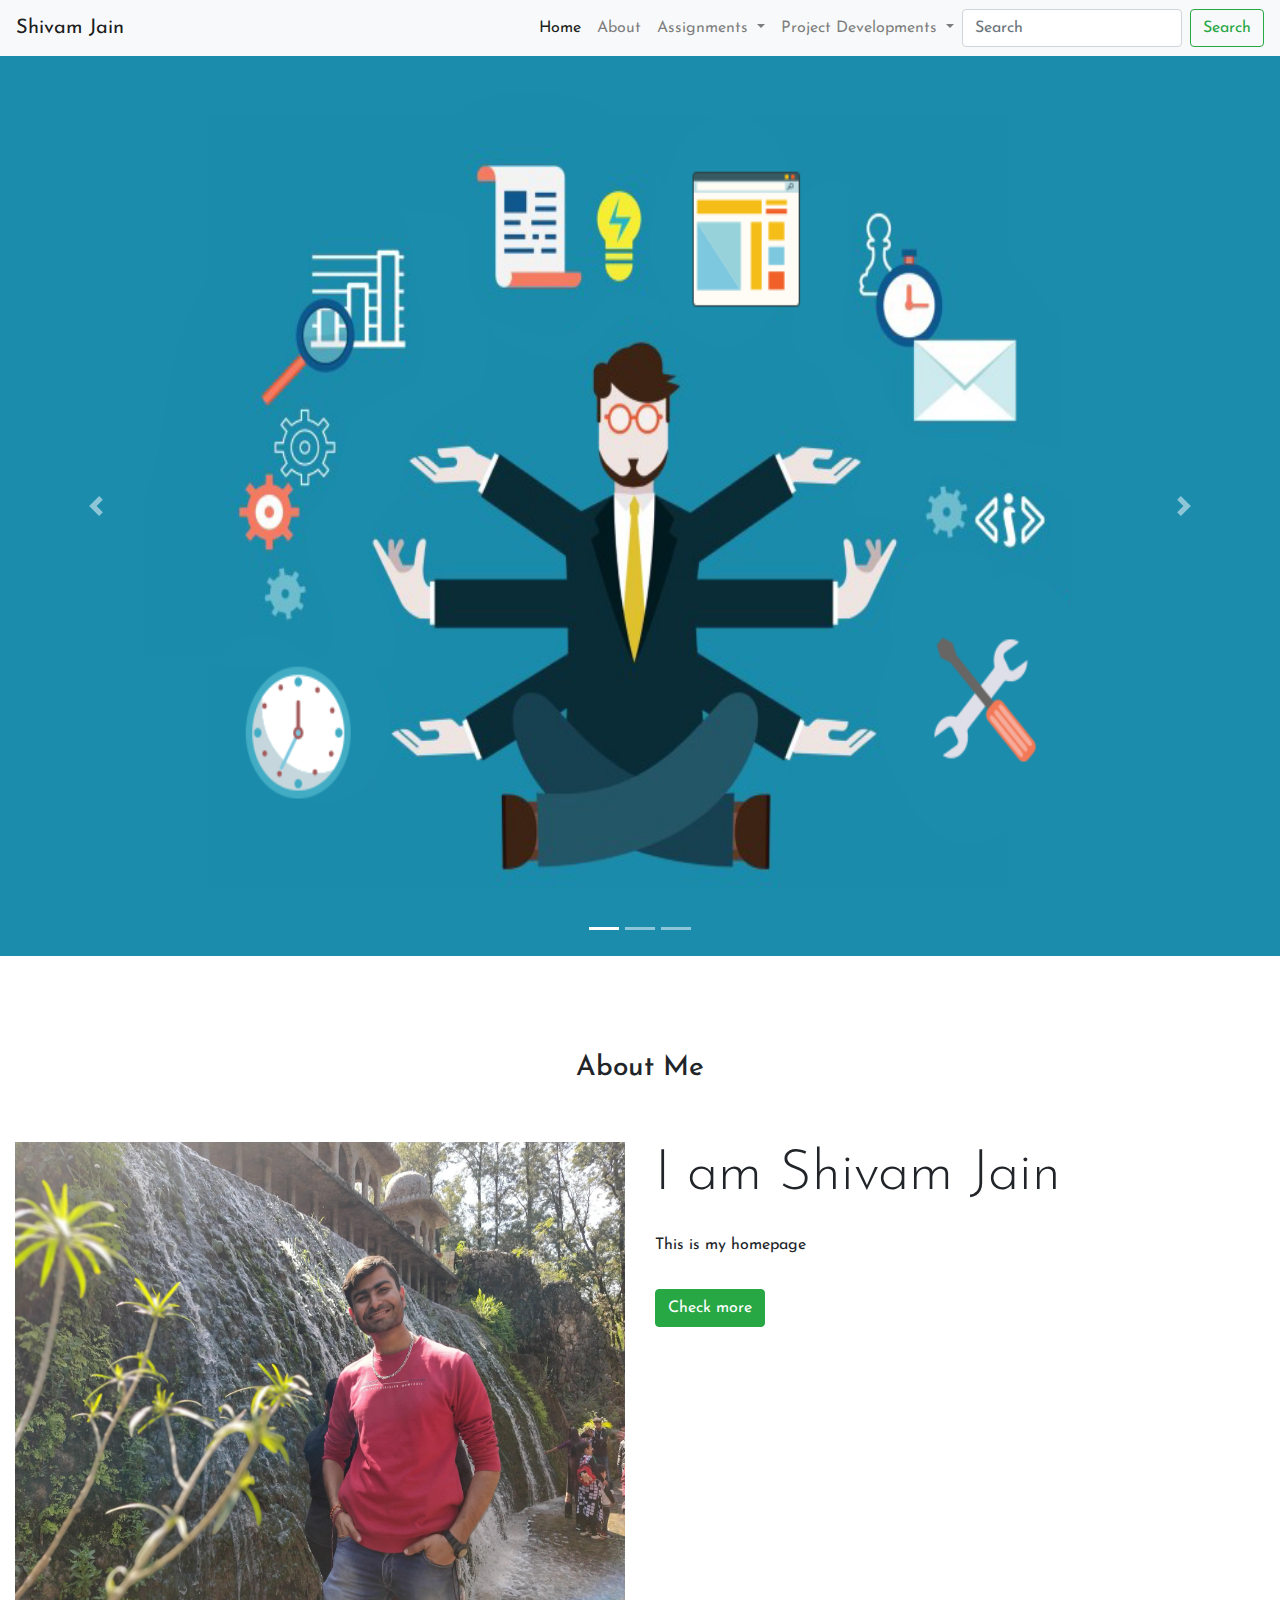
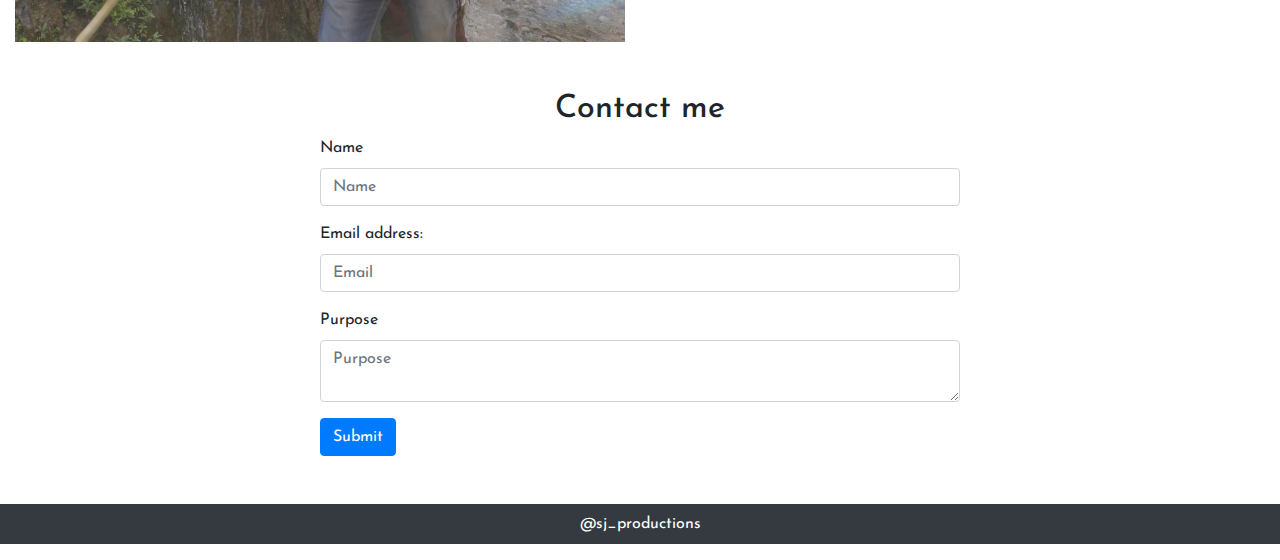
==== index.html @ f19a23f9 "Initiail Webpage" ====
<!DOCTYPE html>
<html lang="en">
	<head>
		<title> My Personal Page</title>
		<meta charset="utf-8">
		<meta name="viewport" content="width=device-width, initial-scale=1">
		<link rel="stylesheet" href="https://maxcdn.bootstrapcdn.com/bootstrap/4.5.0/css/bootstrap.min.css">
		<link rel="stylesheet" type="text/css" href="css/style.css">
		<link href="https://fonts.googleapis.com/css2?family=Josefin+Sans:wght@500&display=swap" rel="stylesheet">
	</head>
	<body>
		
		<!-- This is the code for the navigation bar in the upper front panel -->
		<nav class="navbar navbar-expand-lg navbar-light bg-light">
			<a class="navbar-brand" href="#">Shivam Jain </a>
			<button class="navbar-toggler" type="button" data-toggle="collapse" data-target="#navbarSupportedContent" aria-controls="navbarSupportedContent" aria-expanded="false" aria-label="Toggle navigation">
			<span class="navbar-toggler-icon"></span>
			</button>
			<div class="collapse navbar-collapse" id="navbarSupportedContent">
				<ul class="navbar-nav ml-auto">
					<li class="nav-item active">
						<a class="nav-link" href="index.php">Home <span class="sr-only">(current)</span></a>
					</li>
					<li class="nav-item">
						<a class="nav-link" href="about.php">About</a>
					</li>
					<!-- This is the code for the Assignments dropdown menu-->
					<li class="nav-item dropdown">
						<a class="nav-link dropdown-toggle" href="#" id="navbarDropdown" role="button" data-toggle="dropdown" aria-haspopup="true" aria-expanded="false">
							Assignments
						</a>
						<div class="dropdown-menu" aria-labelledby="navbarDropdown">
							<a class="dropdown-item" href="#">Assignment 1</a>
							<div class="dropdown-divider"></div>
							<a class="dropdown-item" href="#">Assignment 2</a>
							<div class="dropdown-divider"></div>
							<a class="dropdown-item" href="#">Assignment 3</a>
						</div>
					</li>
					<!-- This is the code for the projects dropdown menu-->
					<li class="nav-item dropdown">
						<a class="nav-link dropdown-toggle" href="#" id="navbarDropdown" role="button" data-toggle="dropdown" aria-haspopup="true" aria-expanded="false">
							Project Developments
						</a>
						<div class="dropdown-menu" aria-labelledby="navbarDropdown">
							<a class="dropdown-item" href="#">Minor 1</a>
							<a class="dropdown-item" href="#">Minor 2</a>
							<a class="dropdown-item" href="#">Majors</a>
						</div>
					</li>
				</ul>
				<form class="form-inline my-2 my-lg-0">
					<input class="form-control mr-sm-2" type="search" placeholder="Search" aria-label="Search">
					<button class="btn btn-outline-success my-2 my-sm-0" type="submit">Search</button>
				</form>
			</div>
		</nav>
		<!-- Following is the code for the caraousel-->
		<div id="demo" class="carousel slide" data-ride="carousel">
			<!-- Indicators -->
			<ul class="carousel-indicators">
				<li data-target="#demo" data-slide-to="0" class="active"></li>
				<li data-target="#demo" data-slide-to="1"></li>
				<li data-target="#demo" data-slide-to="2"></li>
			</ul>
			
			<!-- The slideshow -->
			<div class="carousel-inner">
				<div class="carousel-item active">
					<img src="images/img1.png" alt="Technical" width="1100" height="500">
				</div>
				<div class="carousel-item">
					<img src="images/img2.jpg" alt="Yoga" width="1100" height="500">
				</div>
				<div class="carousel-item">
					<img src="images/img3.jpg" alt="Books" width="1100" height="500">
				</div>
			</div>
			
			<!-- Left and right controls -->
			<a class="carousel-control-prev" href="#demo" data-slide="prev">
				<span class="carousel-control-prev-icon"></span>
			</a>
			<a class="carousel-control-next" href="#demo" data-slide="next">
				<span class="carousel-control-next-icon"></span>
			</a>
		</div>
		<!--About me section-->
		<section class="my-5">
			<div class="py-5">
				<h3 class="text-center">About Me</h3>
			</div>
			<div class="container-fluid">
				<div class="row">
					<div class="col-lg-6 col-md-6 col-12">
						<img src="images/profile-min.jpg" class="img-fluid aboutprofileimg">
					</div>
					<div class="col-lg-6 col-md-6 col-12">
						<h2 class="display-4">I am Shivam Jain</h2>
						<p class="py-3">This is my homepage</p>
						<a href="about.php" class="btn btn-success"> Check more </a>
					</div>
				</div>
			</div>
		</section>
		
		<!-- Put the Contact me form here-->
		<section class="my-5">
			
			<!--The heading for the contact us-->
			<div>
				<h2 class="text-center"> Contact me </h2>
			</div>
			
			<!--This is the type form-->
			<div class="w-50 m-auto">
				<form action="userinfo.php" method="post">
					<div class="form-group">
						<label for="name">Name</label>
						<input type="text" name="user" class="form-control" placeholder="Name">
					</div>
					<div class="form-group">
						<label for="email">Email address:</label>
						<input type="email" name="email" class="form-control" placeholder="Email">
					</div>
					<div class="form-group">
						<label for="Purpose">Purpose</label>
						<textarea class="form-control" name="purpose" placeholder="Purpose"></textarea>
					</div>
					<button type="submit" class="btn btn-primary">Submit</button>
				</form>
			</div>
		</section>
		<footer>
			<p class="p-2 bg-dark text-white text-center">@sj_productions</p>	
		</footer>
		

		<script src="https://ajax.googleapis.com/ajax/libs/jquery/3.5.1/jquery.min.js"></script>
		<script src="https://cdnjs.cloudflare.com/ajax/libs/popper.js/1.16.0/umd/popper.min.js"></script>
		<script src="https://maxcdn.bootstrapcdn.com/bootstrap/4.5.0/js/bootstrap.min.js"></script>
	</body>
</html>
---- css/style.css ----
*{ margin: 0; padding: 0; box-sizing: border-box; font-family: 'Josefin Sans', sans-serif;}

  .carousel-inner img {
    width: 100%;
    /* the % attribute shits the side bar alternatively as the image changes, however the vh attribute keeps the buttons fixed*/
    height: 100vh;
  }
  .aboutprofileimg{
  	width: 100%;
  	height: 500px!important
  	/* !important tags superimposes the img-fluid class*/
  }
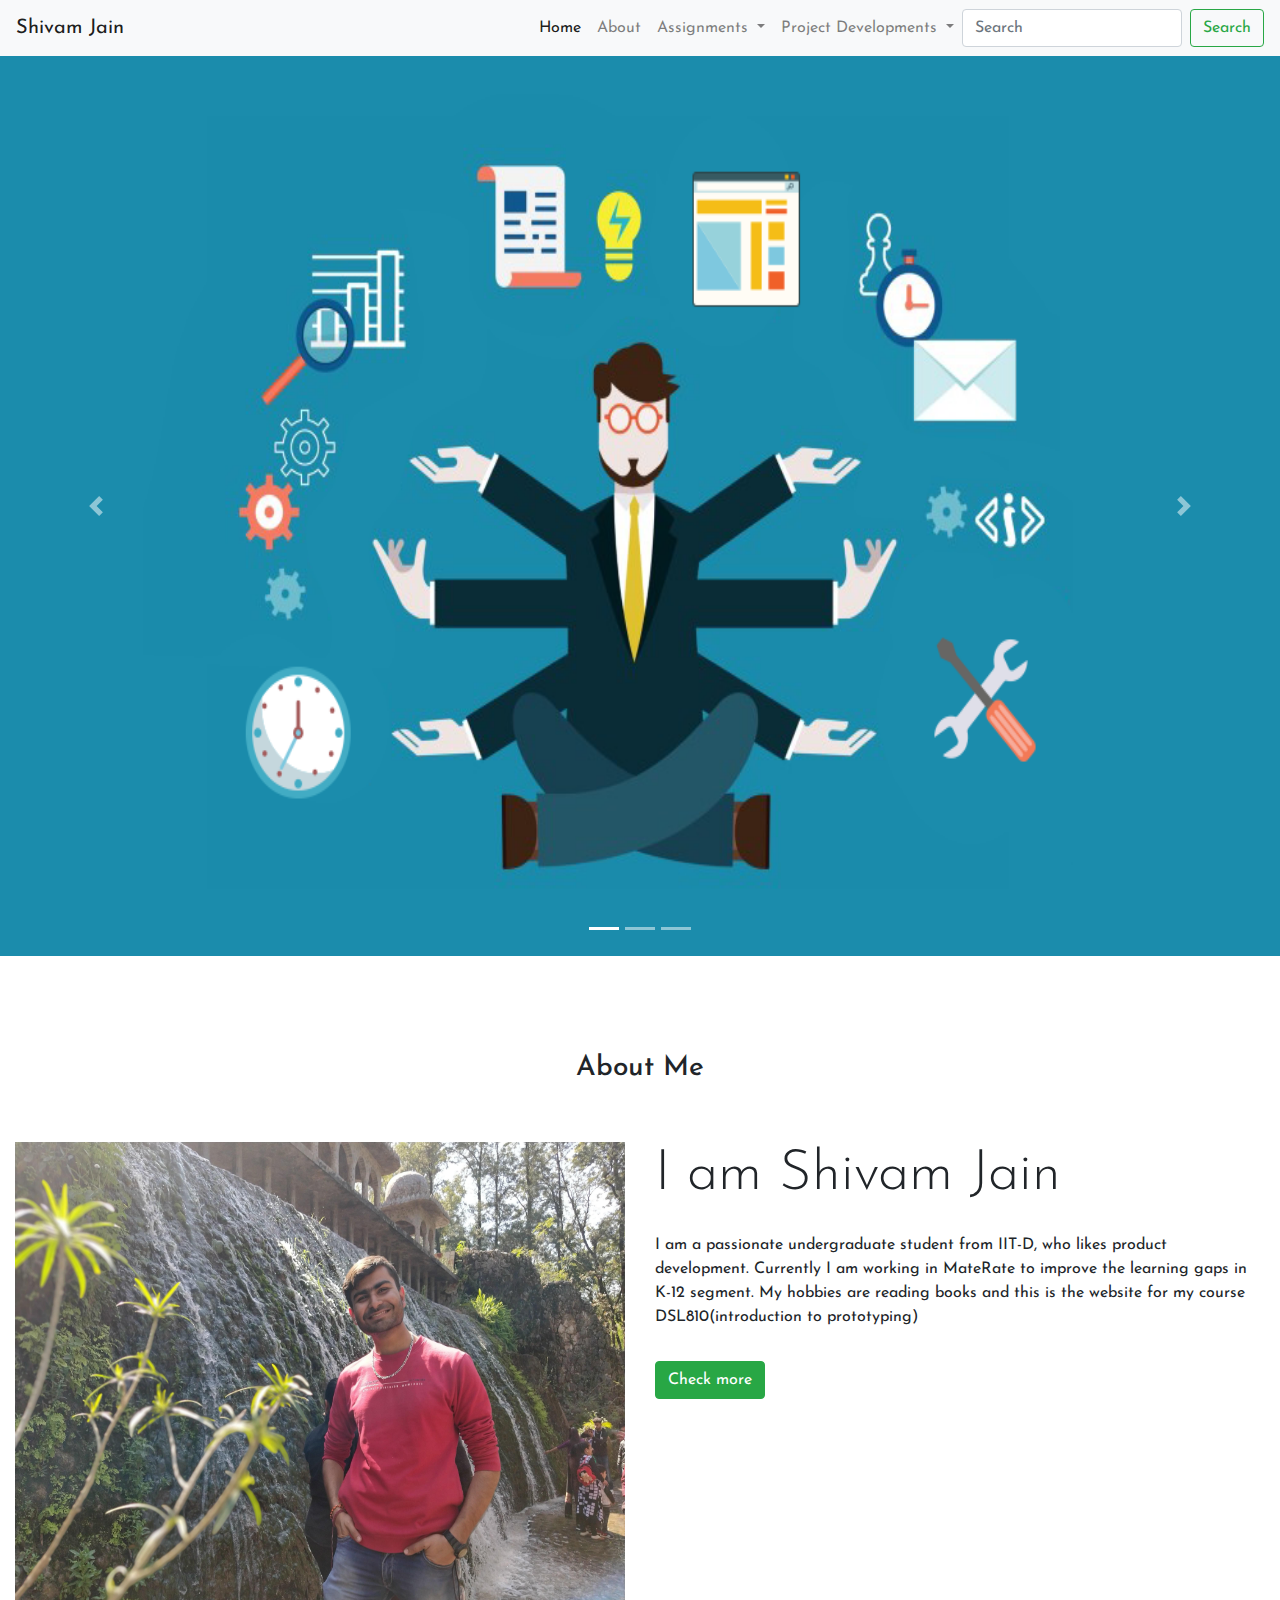
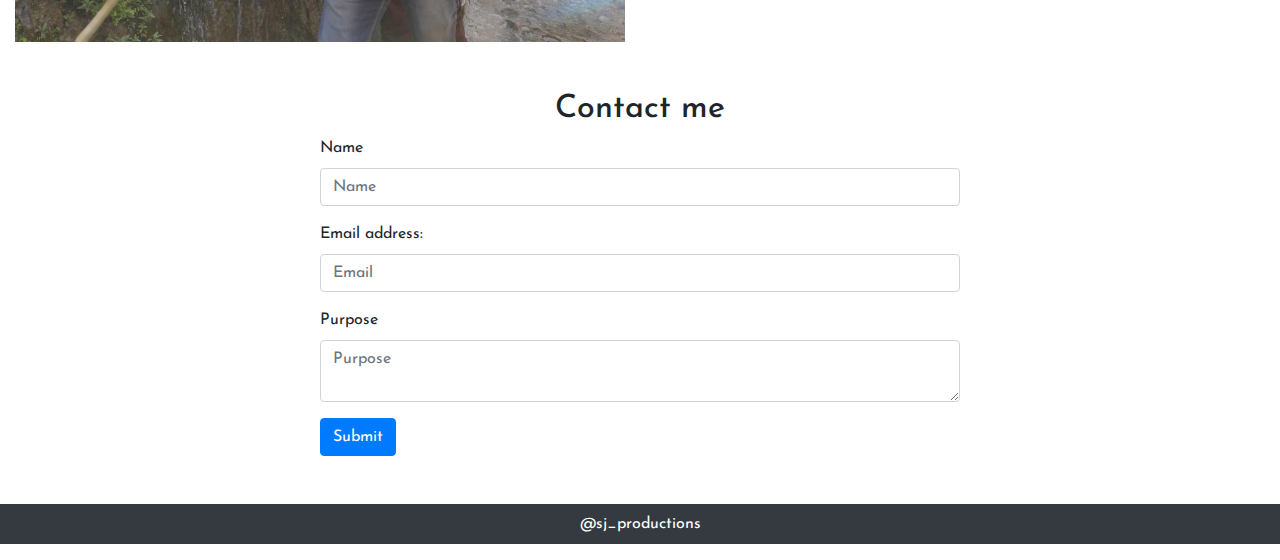
==== commit e95af78b: "Assignment 1 complete" ====
--- a/index.html
+++ b/index.html
@@ -19,10 +19,10 @@
 			<div class="collapse navbar-collapse" id="navbarSupportedContent">
 				<ul class="navbar-nav ml-auto">
 					<li class="nav-item active">
-						<a class="nav-link" href="index.php">Home <span class="sr-only">(current)</span></a>
+						<a class="nav-link" href="index.html">Home <span class="sr-only">(current)</span></a>
 					</li>
 					<li class="nav-item">
-						<a class="nav-link" href="about.php">About</a>
+						<a class="nav-link" href="about.html">About</a>
 					</li>
 					<!-- This is the code for the Assignments dropdown menu-->
 					<li class="nav-item dropdown">
@@ -30,11 +30,17 @@
 							Assignments
 						</a>
 						<div class="dropdown-menu" aria-labelledby="navbarDropdown">
-							<a class="dropdown-item" href="#">Assignment 1</a>
+							<a class="dropdown-item" href="assignment1.html">Assignment 1</a>
 							<div class="dropdown-divider"></div>
 							<a class="dropdown-item" href="#">Assignment 2</a>
 							<div class="dropdown-divider"></div>
 							<a class="dropdown-item" href="#">Assignment 3</a>
+							<div class="dropdown-divider"></div>
+							<a class="dropdown-item" href="#">Assignment 4</a>
+							<div class="dropdown-divider"></div>
+							<a class="dropdown-item" href="#">Assignment 5</a>
+							<div class="dropdown-divider"></div>
+							<a class="dropdown-item" href="#">Assignment 6</a>
 						</div>
 					</li>
 					<!-- This is the code for the projects dropdown menu-->
@@ -44,7 +50,9 @@
 						</a>
 						<div class="dropdown-menu" aria-labelledby="navbarDropdown">
 							<a class="dropdown-item" href="#">Minor 1</a>
+							<div class="dropdown-divider"></div>
 							<a class="dropdown-item" href="#">Minor 2</a>
+							<div class="dropdown-divider"></div>
 							<a class="dropdown-item" href="#">Majors</a>
 						</div>
 					</li>
@@ -55,6 +63,7 @@
 				</form>
 			</div>
 		</nav>
+
 		<!-- Following is the code for the caraousel-->
 		<div id="demo" class="carousel slide" data-ride="carousel">
 			<!-- Indicators -->
@@ -97,7 +106,7 @@
 					</div>
 					<div class="col-lg-6 col-md-6 col-12">
 						<h2 class="display-4">I am Shivam Jain</h2>
-						<p class="py-3">This is my homepage</p>
+						<p class="py-3">I am a passionate undergraduate student from IIT-D, who likes product development. Currently I am working in MateRate to improve the learning gaps in K-12 segment. My hobbies are reading books and this is the website for my course DSL810(introduction to prototyping)</p>
 						<a href="about.php" class="btn btn-success"> Check more </a>
 					</div>
 				</div>
